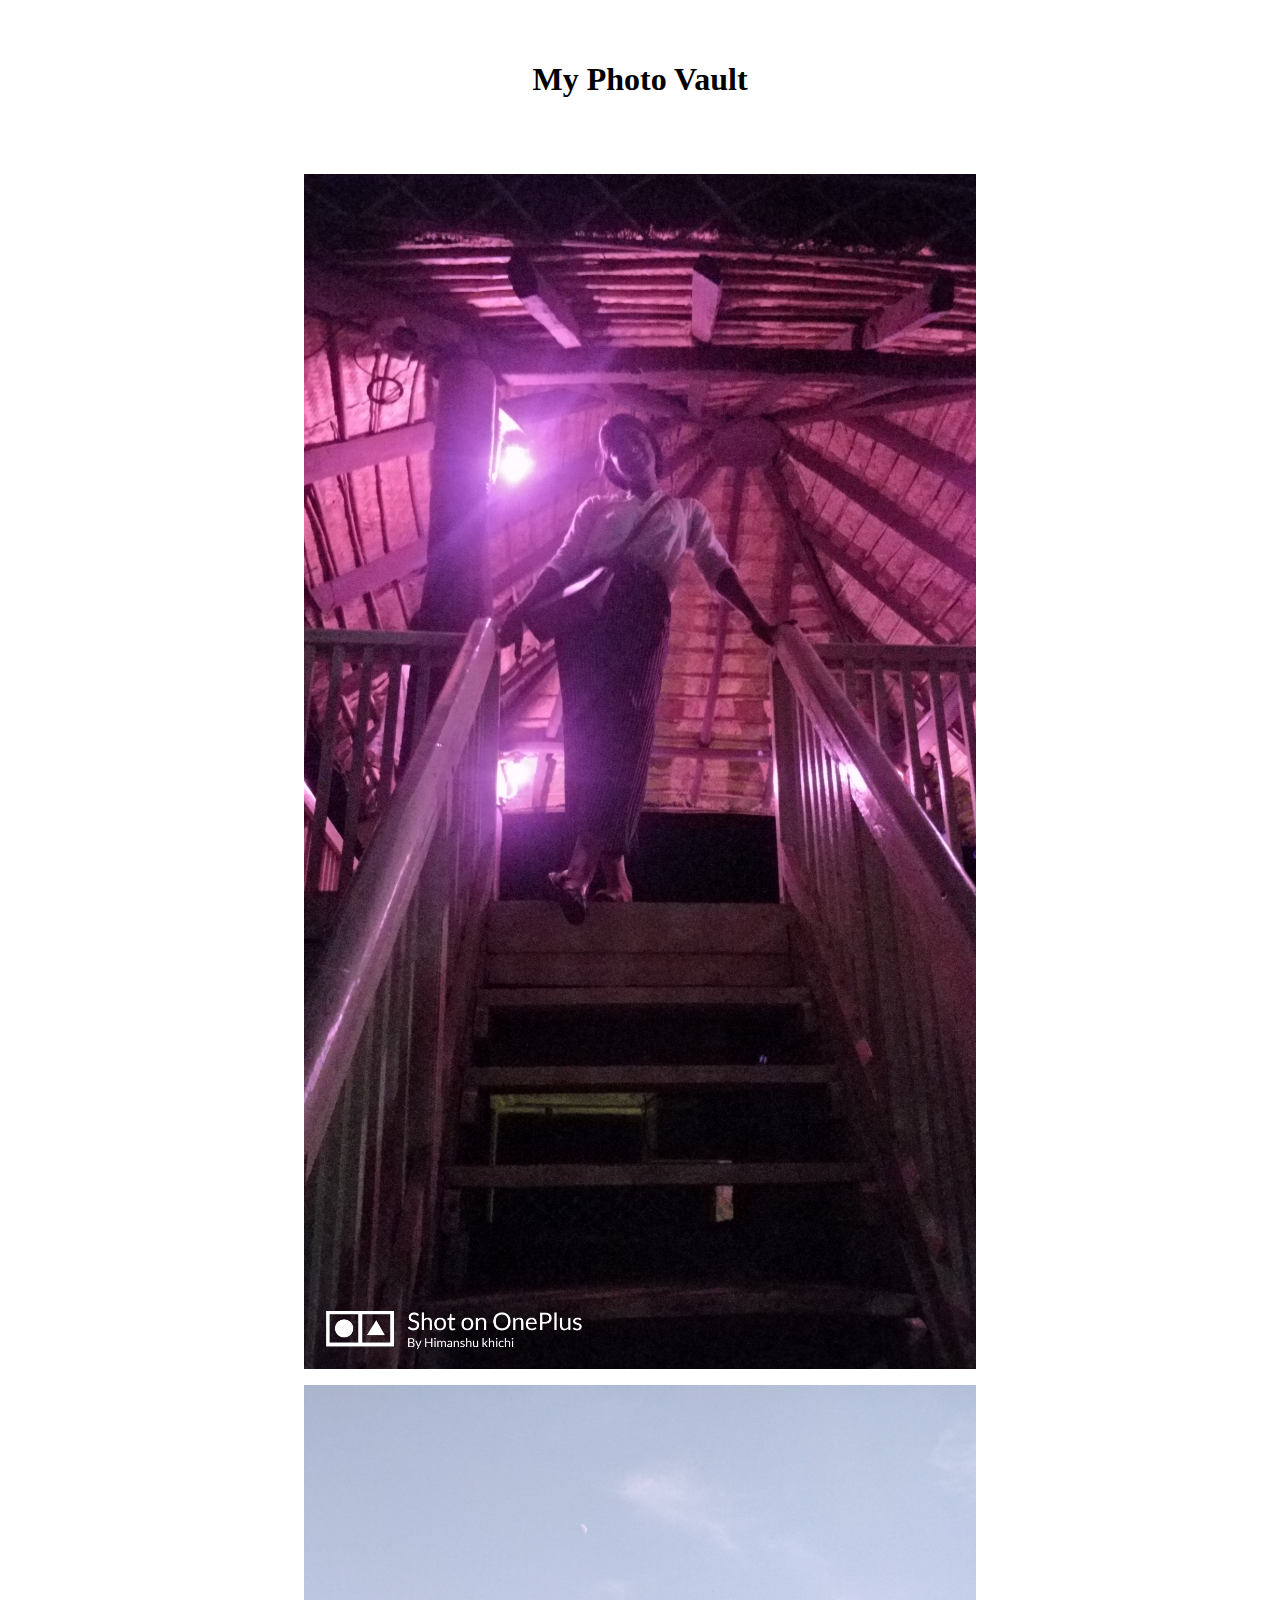
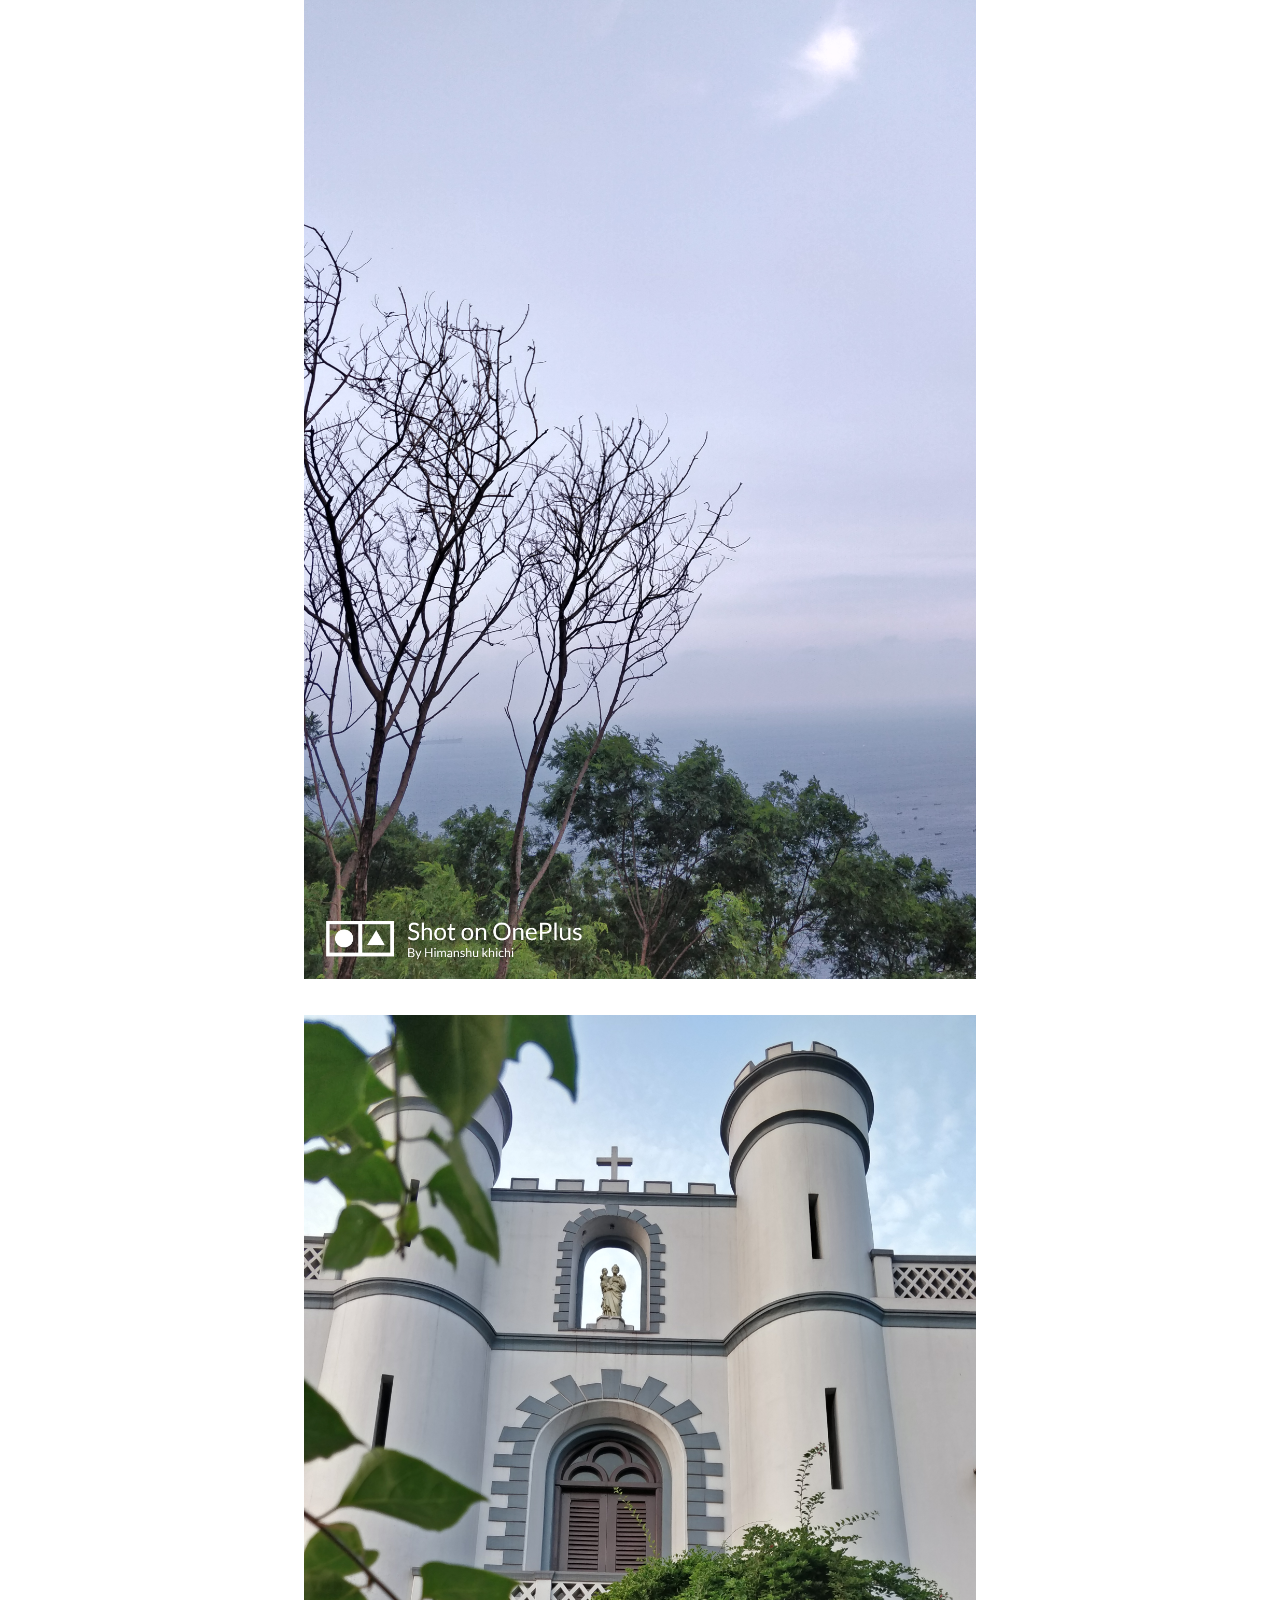
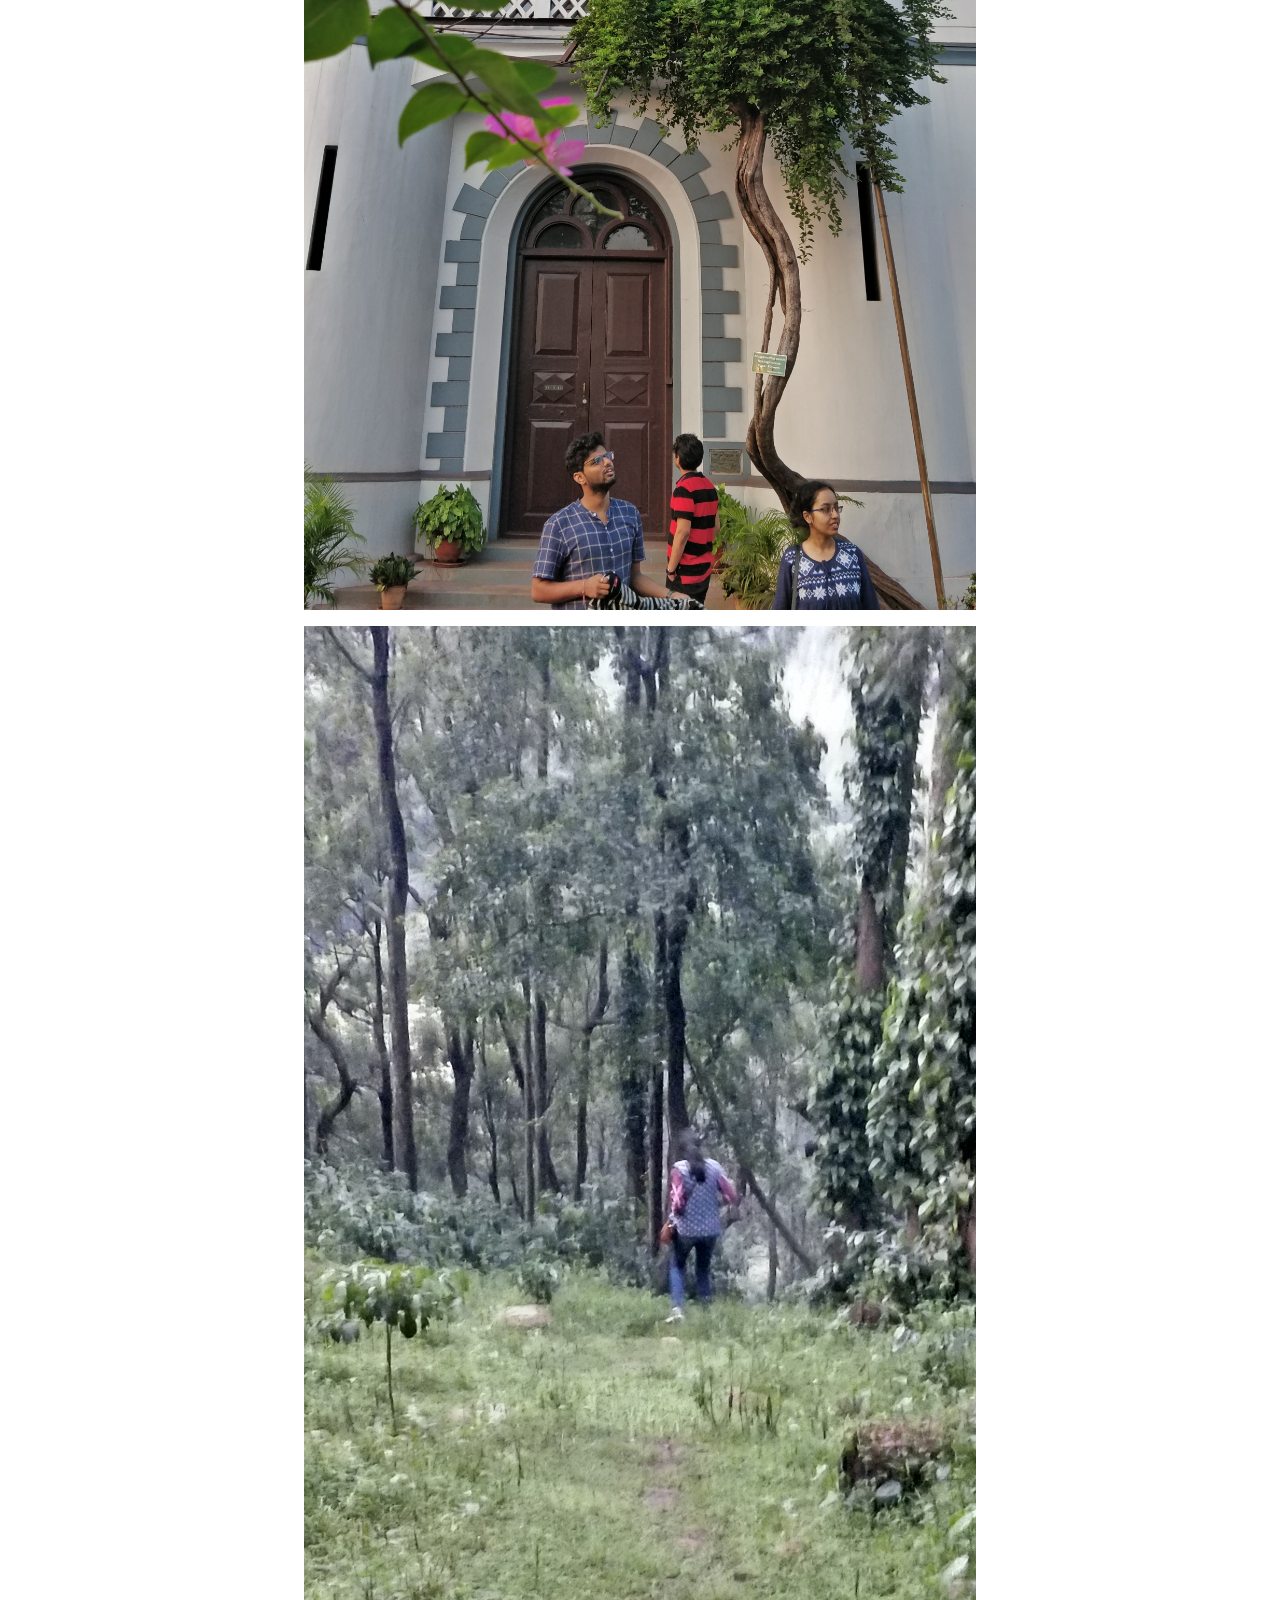
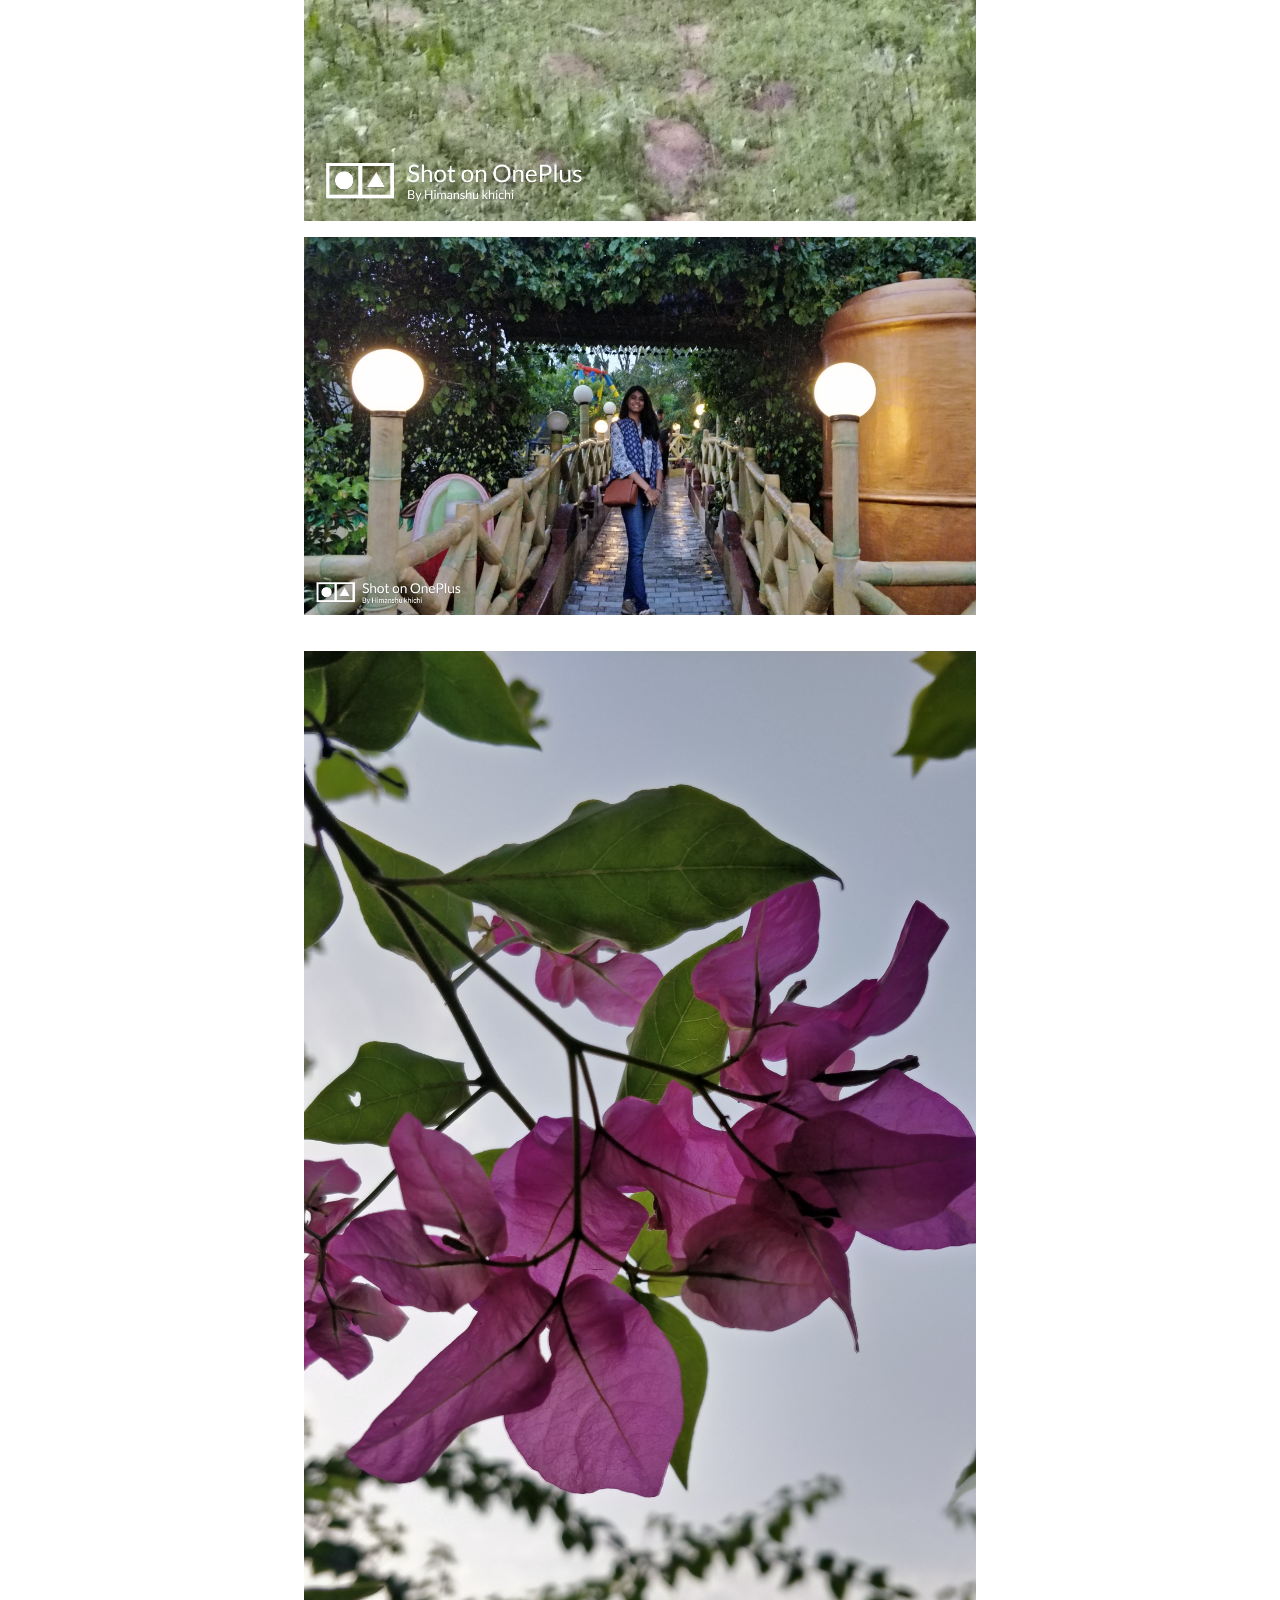
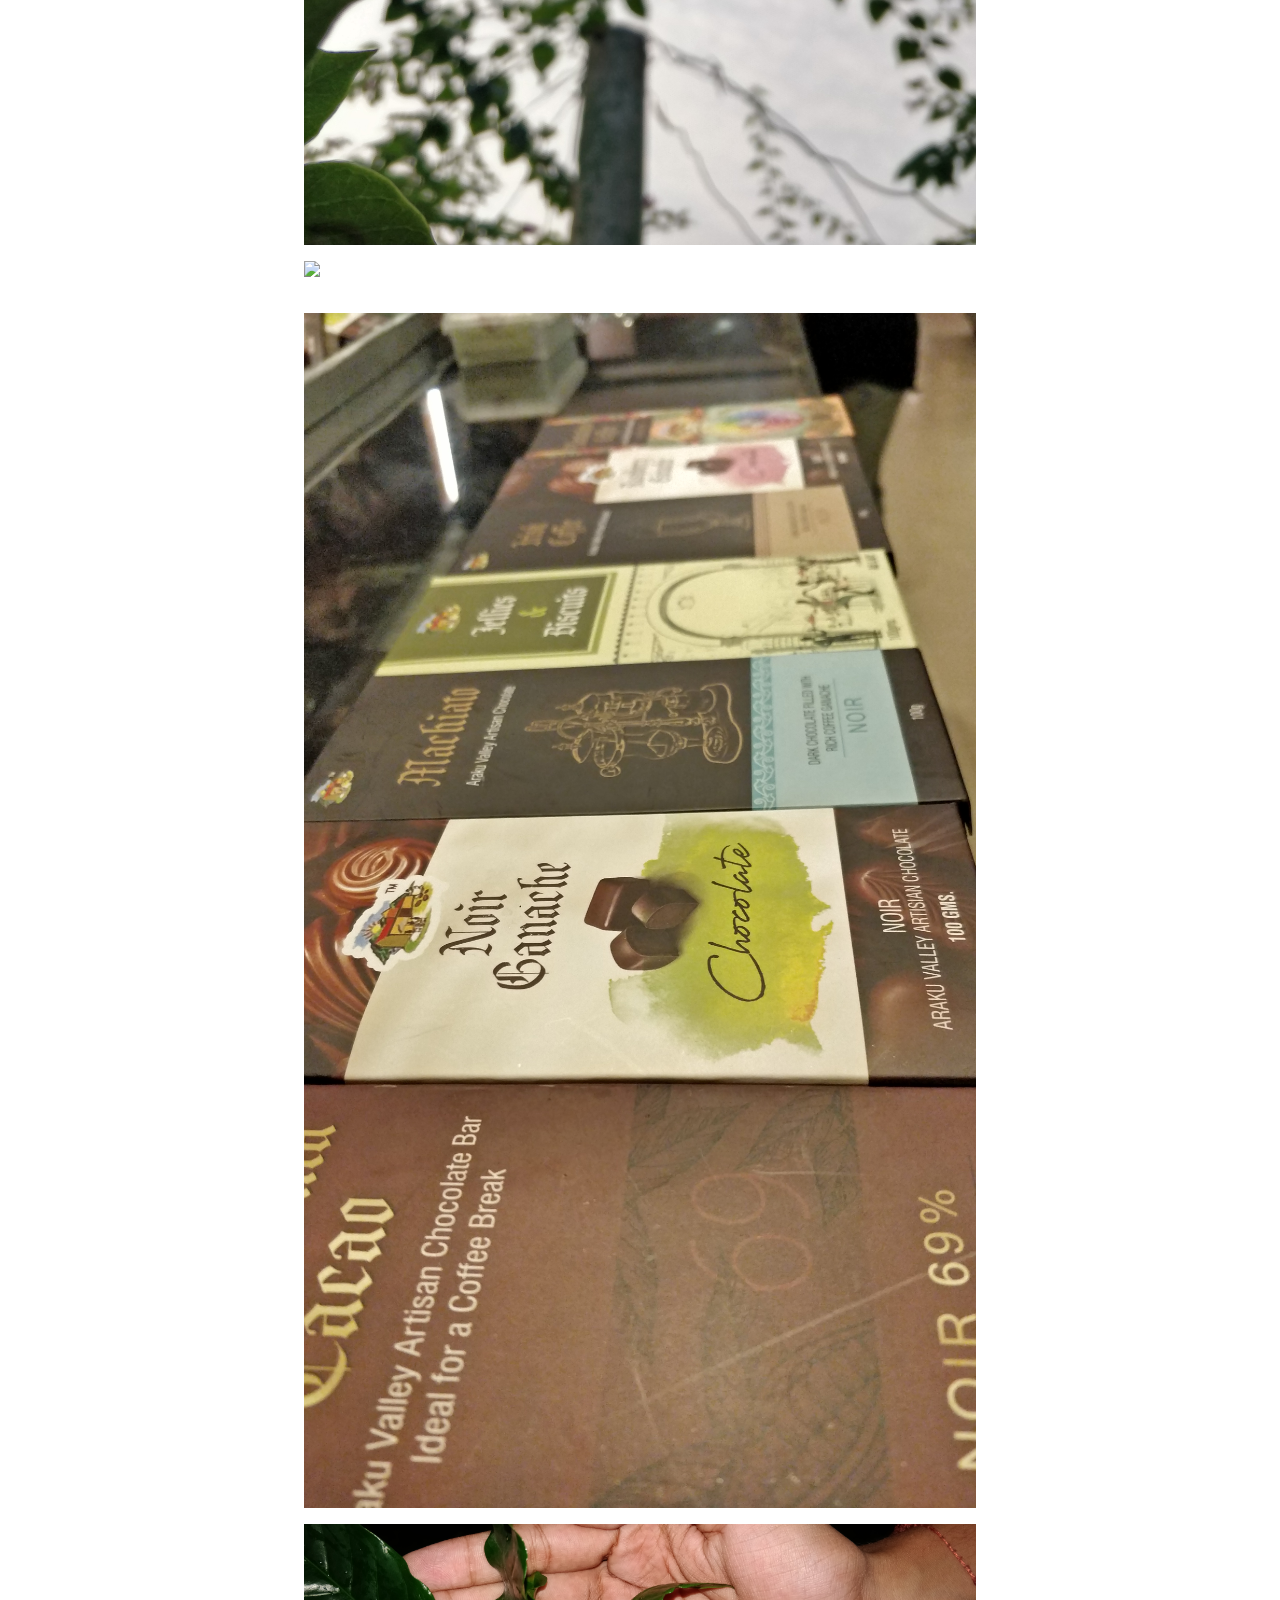
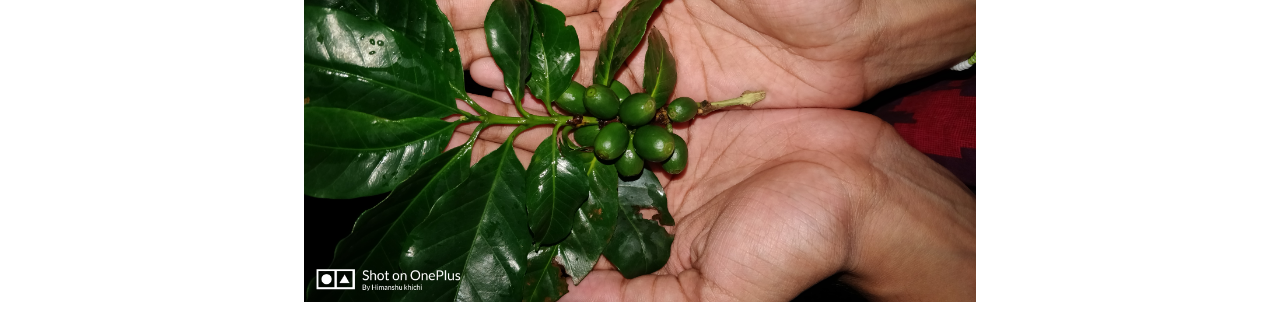
==== portfolio/src/main/webapp/images.html @ fbd3294d "Add gallery page" ====
<!DOCTYPE html>
<html>
    <head>
        <meta charset="UTF-8">
        <title>Photo Vault</title>
        <link rel="stylesheet" href="style.css">
        <script src="script.js"></script>
    </head>
    <body>
        <div id="content">
            <div class="header">
                <h1>My Photo Vault</h1>
            </div>
            <div class="row">
                <div class="column">
                    <img src="images/beach.jpg" style="width:100%">
                    <img src="images/scenery.jpg" style="width:100%">
                </div>
                <div class="column">
                    <img src="images/church.jpg" style="width:100%">
                    <img src="images/wanderlust.jpg" style="width:100%">
                    <img src="images/bridge.jpg" style="width:100%">
                </div>
                <div class="column">
                    <img src="images/flower.jpg" style="width:100%">
                    <img src="images/valley.jpg" style="width:100%">
                </div>
                <div class="column">
                    <img src="images/chocolates.jpg" style="width:100%">
                    <img src="images/coffee.jpg" style="width:100%">
                </div>

        </div>
    
    </body>

</html>
---- portfolio/src/main/webapp/style.css ----
#content {
  margin-left: auto;
  margin-right: auto;
  width: 700px;
}

#fact-container {
  margin-top: 20px;
}
.row {
  display: flex;
  flex-wrap: wrap;
  padding: 0 4px;
}
.header {
  text-align: center;
  padding: 32px;
}

/* Create two equal columns that floats next to each other */
.column {
  float: left;
  width: 100%;
  padding: 10px;
}

.column img {
  margin-top: 12px;
}

/* Clear floats after the columns */
.row:after {
  content: "";
  display: table;
  clear: both;
}
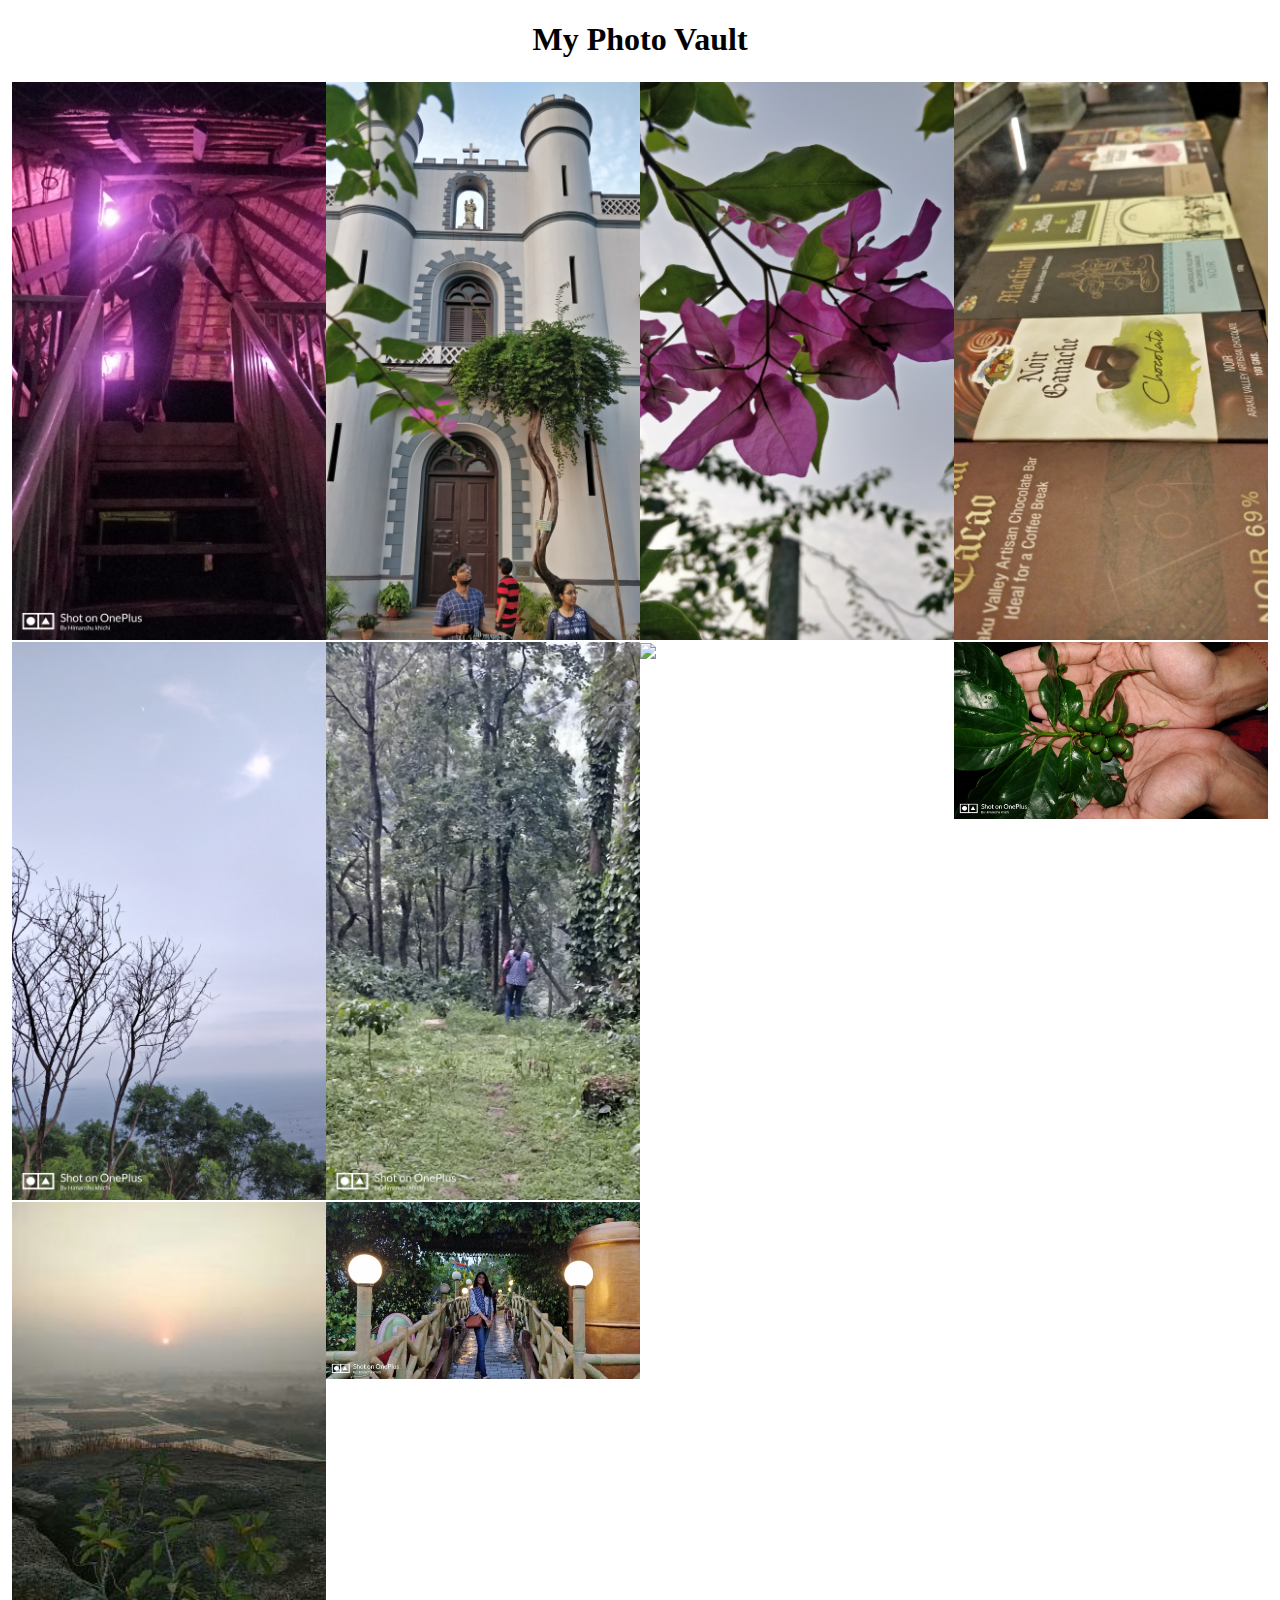
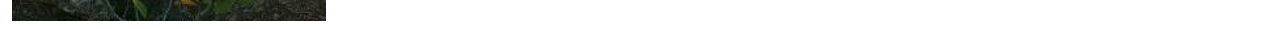
==== commit db716760: "Add social media profile and more images to gallery" ====
--- a/portfolio/src/main/webapp/images.html
+++ b/portfolio/src/main/webapp/images.html
@@ -3,35 +3,29 @@
     <head>
         <meta charset="UTF-8">
         <title>Photo Vault</title>
-        <link rel="stylesheet" href="style.css">
-        <script src="script.js"></script>
+        <link rel="stylesheet" href="css/style.css">
     </head>
     <body>
-        <div id="content">
-            <div class="header">
-                <h1>My Photo Vault</h1>
+        <h1 align="center">My Photo Vault</h1>
+        <div class="row">
+            <div class="column">
+                <img src="images/beach.jpg" style="width:100%">
+                <img src="images/scenery.jpg" style="width:100%">
+                <img src="images/sunrise.jpg" style="width:100%">
             </div>
-            <div class="row">
-                <div class="column">
-                    <img src="images/beach.jpg" style="width:100%">
-                    <img src="images/scenery.jpg" style="width:100%">
-                </div>
-                <div class="column">
-                    <img src="images/church.jpg" style="width:100%">
-                    <img src="images/wanderlust.jpg" style="width:100%">
-                    <img src="images/bridge.jpg" style="width:100%">
-                </div>
-                <div class="column">
-                    <img src="images/flower.jpg" style="width:100%">
-                    <img src="images/valley.jpg" style="width:100%">
-                </div>
-                <div class="column">
-                    <img src="images/chocolates.jpg" style="width:100%">
-                    <img src="images/coffee.jpg" style="width:100%">
-                </div>
-
-        </div>
-    
+            <div class="column">
+                <img src="images/church.jpg" style="width:100%">
+                <img src="images/wanderlust.jpg" style="width:100%">
+                <img src="images/bridge.jpg" style="width:100%">
+            </div>
+            <div class="column">
+                <img src="images/flower.jpg" style="width:100%">
+                <img src="images/valley.jpg" style="width:100%">
+            </div>
+            <div class="column">
+                <img src="images/chocolates.jpg" style="width:100%">
+                <img src="images/coffee.jpg" style="width:100%">
+            </div> 
     </body>
 
 </html>
--- a/portfolio/src/main/webapp/css/style.css
+++ b/portfolio/src/main/webapp/css/style.css
@@ -0,0 +1,87 @@
+#content {
+  margin-left: auto;
+  margin-right: auto;
+  width: 700px;
+}
+
+#fact-container {
+  margin-top: 20px;
+}
+.row {
+  display: flex;
+  flex-wrap: wrap;
+  padding: 0 4px;
+}
+
+/* Create four equal columns that sits next to each other */
+.column {
+  flex: 25%;
+  max-width: 25%;
+}
+
+.column img {
+  margin-top: 0px;
+  vertical-align: middle;
+  width: 100%;
+}
+
+.social {
+  text-align: center
+}
+
+.social ul {
+  margin: 5px 0 0 0;
+  padding: 0
+}
+
+.social li {
+  display: inline-block;
+  font-size: 1.25em;
+  list-style: none
+}
+
+.social a {
+  display: block;
+  color: #74808a;
+  padding: 10px
+}
+
+.social a:hover {
+  color: #3498db
+}
+
+.copyright {
+  padding-top: 20px
+}
+
+.copyright p {
+  margin: 0;
+  color: #74808a
+}
+
+/* Responsive layout - makes a two column-layout instead of four columns */
+@media screen and (max-width: 800px) {
+  .column {
+    flex: 50%;
+    max-width: 50%;
+  }
+}
+
+/* Responsive layout - makes the two columns stack on top of each other instead of next to each other */
+@media screen and (max-width: 600px) {
+  .column {
+    flex: 100%;
+    max-width: 100%;
+  }
+}
+
+.column img {
+  margin-top: 2px;
+}
+
+/* Clear floats after the columns */
+.row:after {
+  content: "";
+  display: table;
+  clear: both;
+}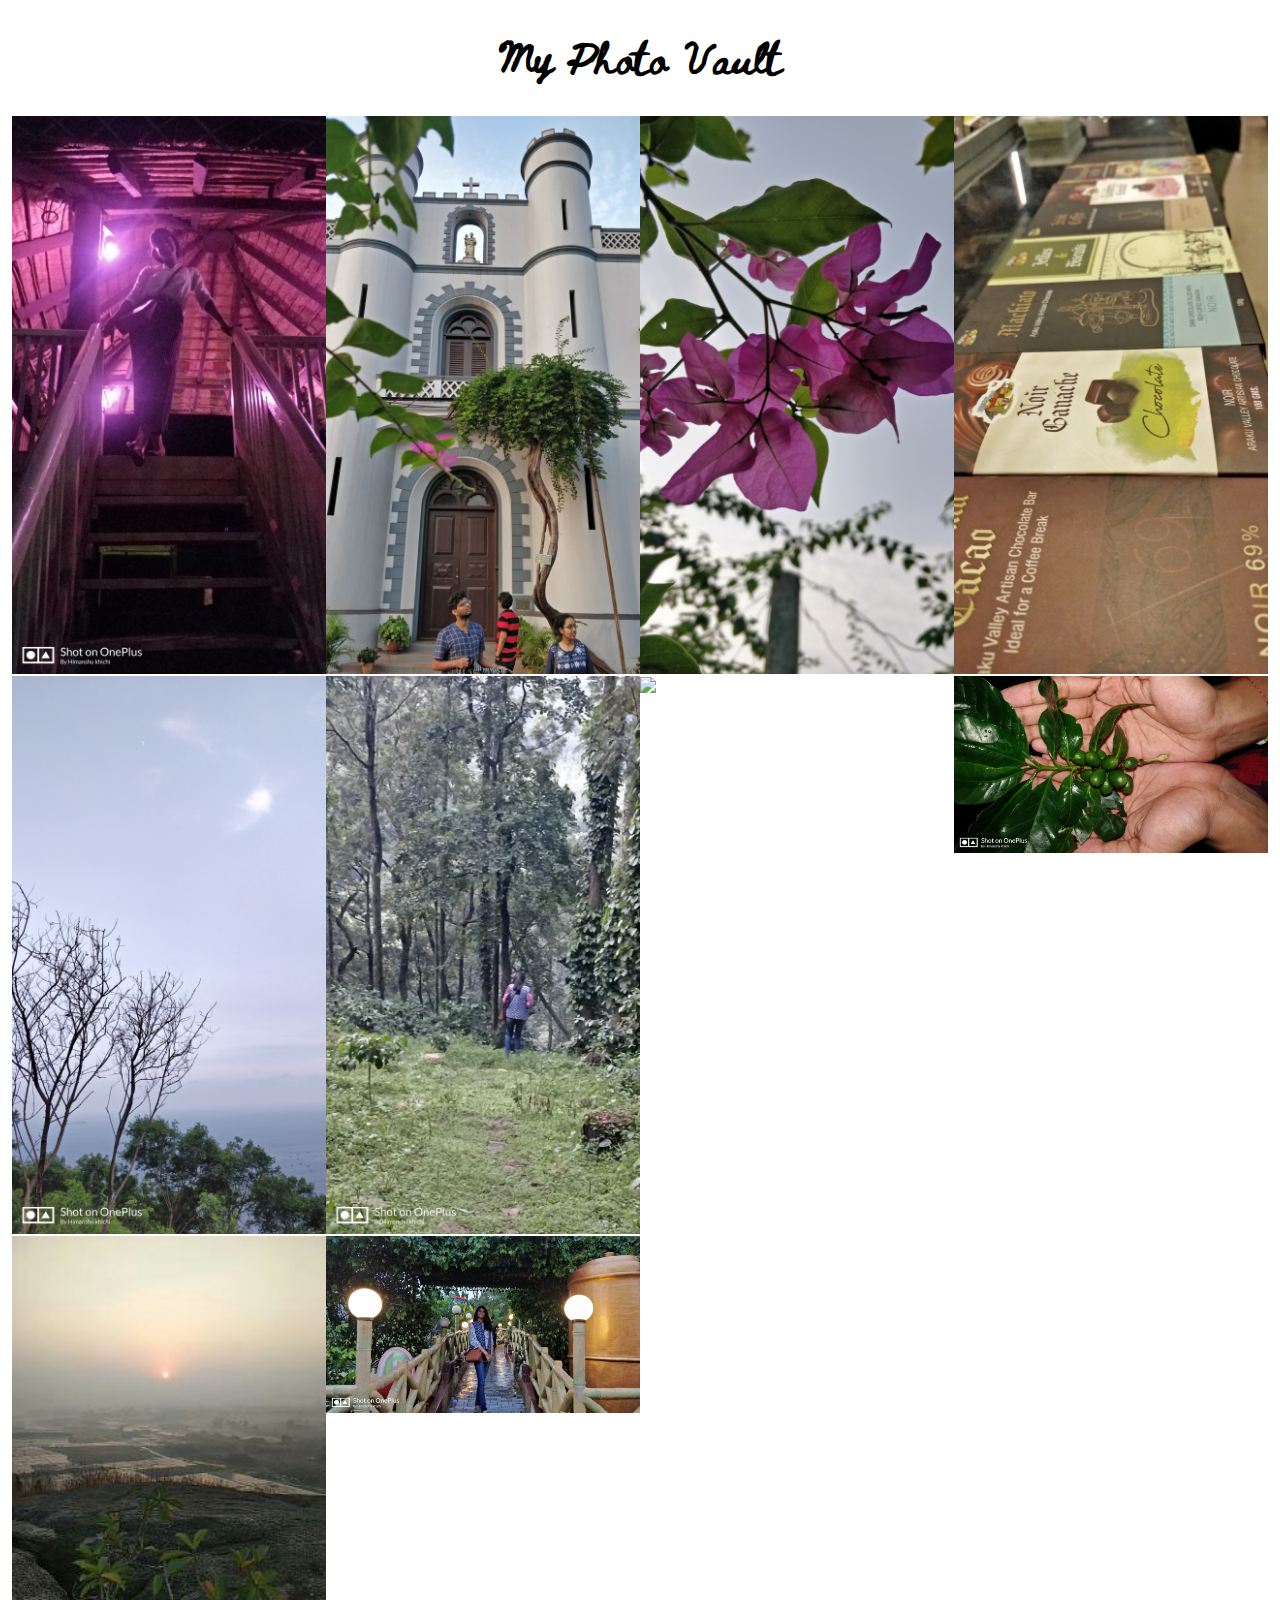
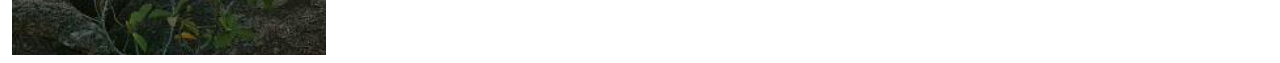
==== commit d9f75dfd: "Add code for fetching comments  and css properties" ====
--- a/portfolio/src/main/webapp/images.html
+++ b/portfolio/src/main/webapp/images.html
@@ -4,8 +4,10 @@
         <meta charset="UTF-8">
         <title>Photo Vault</title>
         <link rel="stylesheet" href="css/style.css">
+        <link href="https://fonts.googleapis.com/css2?family=Beth+Ellen&display=swap" rel="stylesheet">
     </head>
     <body>
+        <div background-color="white">
         <h1 align="center">My Photo Vault</h1>
         <div class="row">
             <div class="column">
@@ -25,7 +27,8 @@
             <div class="column">
                 <img src="images/chocolates.jpg" style="width:100%">
                 <img src="images/coffee.jpg" style="width:100%">
-            </div> 
+            </div>
+        </div>
     </body>
 
 </html>
--- a/portfolio/src/main/webapp/css/style.css
+++ b/portfolio/src/main/webapp/css/style.css
@@ -1,9 +1,15 @@
+body {
+  background-image: url("/images/background.jpg");
+}
 #content {
   margin-left: auto;
   margin-right: auto;
   width: 700px;
+  background-color: white;
 }
-
+h1{
+    font-family: "Beth Ellen";
+}
 #fact-container {
   margin-top: 20px;
 }
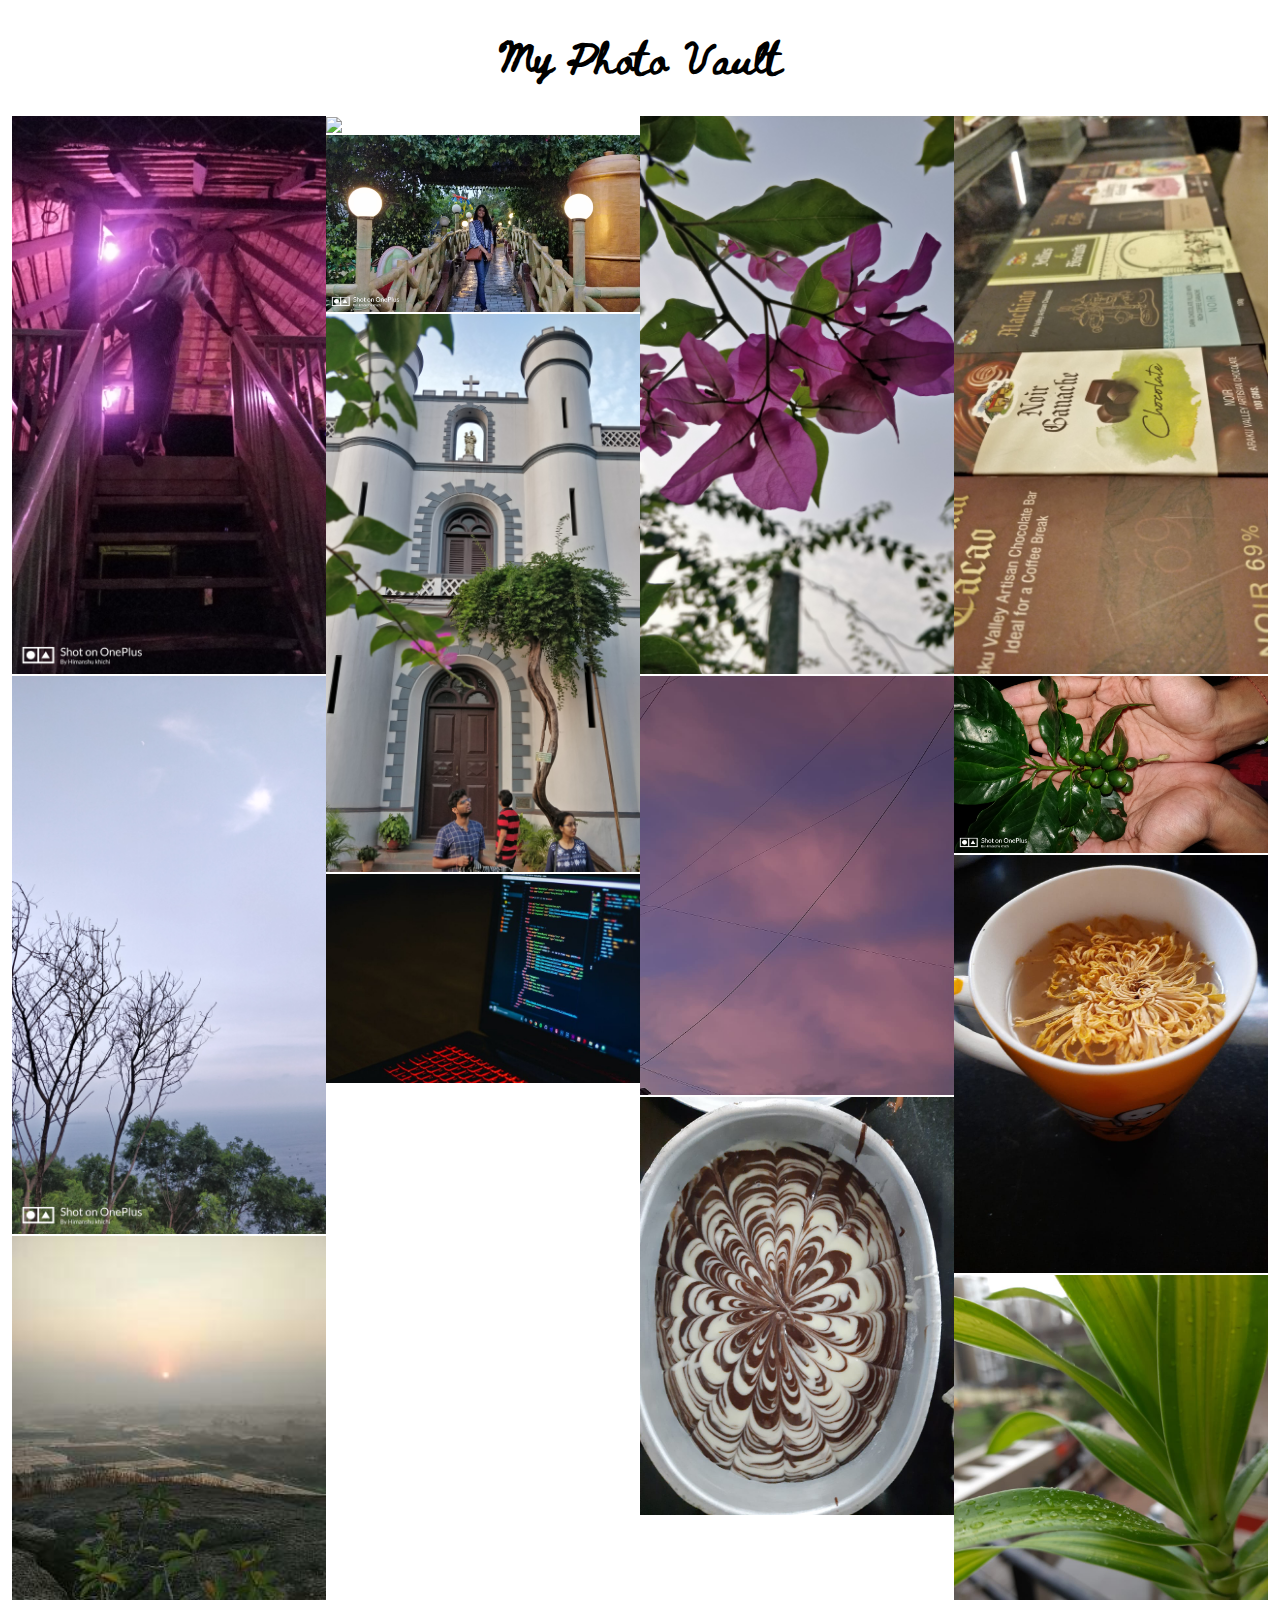
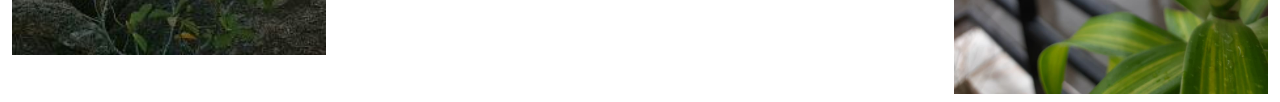
==== commit d266a0be: "Add more image to the vault" ====
--- a/portfolio/src/main/webapp/images.html
+++ b/portfolio/src/main/webapp/images.html
@@ -7,26 +7,31 @@
         <link href="https://fonts.googleapis.com/css2?family=Beth+Ellen&display=swap" rel="stylesheet">
     </head>
     <body>
-        <div background-color="white">
+        <div id="image-container">
         <h1 align="center">My Photo Vault</h1>
+        </div>
         <div class="row">
             <div class="column">
-                <img src="images/beach.jpg" style="width:100%">
-                <img src="images/scenery.jpg" style="width:100%">
-                <img src="images/sunrise.jpg" style="width:100%">
+                <img src="images/beach.jpg" style="width:100%" loading="lazy">
+                <img src="images/scenery.jpg" style="width:100%"loading="lazy">
+                <img src="images/sunrise.jpg" style="width:100%"loading="lazy">
             </div>
             <div class="column">
-                <img src="images/church.jpg" style="width:100%">
-                <img src="images/wanderlust.jpg" style="width:100%">
-                <img src="images/bridge.jpg" style="width:100%">
+                <img src="images/book.jpeg" style="width:100%"loading="lazy">
+                <img src="images/bridge.jpg" style="width:100%"loading="lazy">
+                <img src="images/church.jpg" style="width:100%"loading="lazy">
+                <img src="images/coding.jpg" style="width:100%"loading="lazy">
             </div>
             <div class="column">
-                <img src="images/flower.jpg" style="width:100%">
-                <img src="images/valley.jpg" style="width:100%">
+                <img src="images/flower.jpg" style="width:100%"loading="lazy">
+                <img src="images/pinksky.jpg" style="width:100%"loading="lazy">
+                <img src="images/mousse.jpg" style="width:100%"loading="lazy">
             </div>
             <div class="column">
-                <img src="images/chocolates.jpg" style="width:100%">
-                <img src="images/coffee.jpg" style="width:100%">
+                <img src="images/chocolates.jpg" style="width:100%"loading="lazy">
+                <img src="images/coffee.jpg" style="width:100%"loading="lazy">
+                <img src="images/bloomingtea.jpg" style="width:100%"loading="lazy">
+                <img src="images/greenplant.jpg" style="width:100%"loading="lazy">
             </div>
         </div>
     </body>
--- a/portfolio/src/main/webapp/css/style.css
+++ b/portfolio/src/main/webapp/css/style.css
@@ -10,8 +10,29 @@
 h1{
     font-family: "Beth Ellen";
 }
+div.form
+{
+    display: block;
+    text-align: center;
+}
+form
+{
+    display: inline-block;
+    margin-left: auto;
+    margin-right: auto;
+    text-align: left;
+}
 #fact-container {
   margin-top: 20px;
+}
+
+#image-container {
+    background-color: white;
+}
+
+#comments-container {
+    margin-left: 10px;
+    margin-right: 10px;
 }
 .row {
   display: flex;
